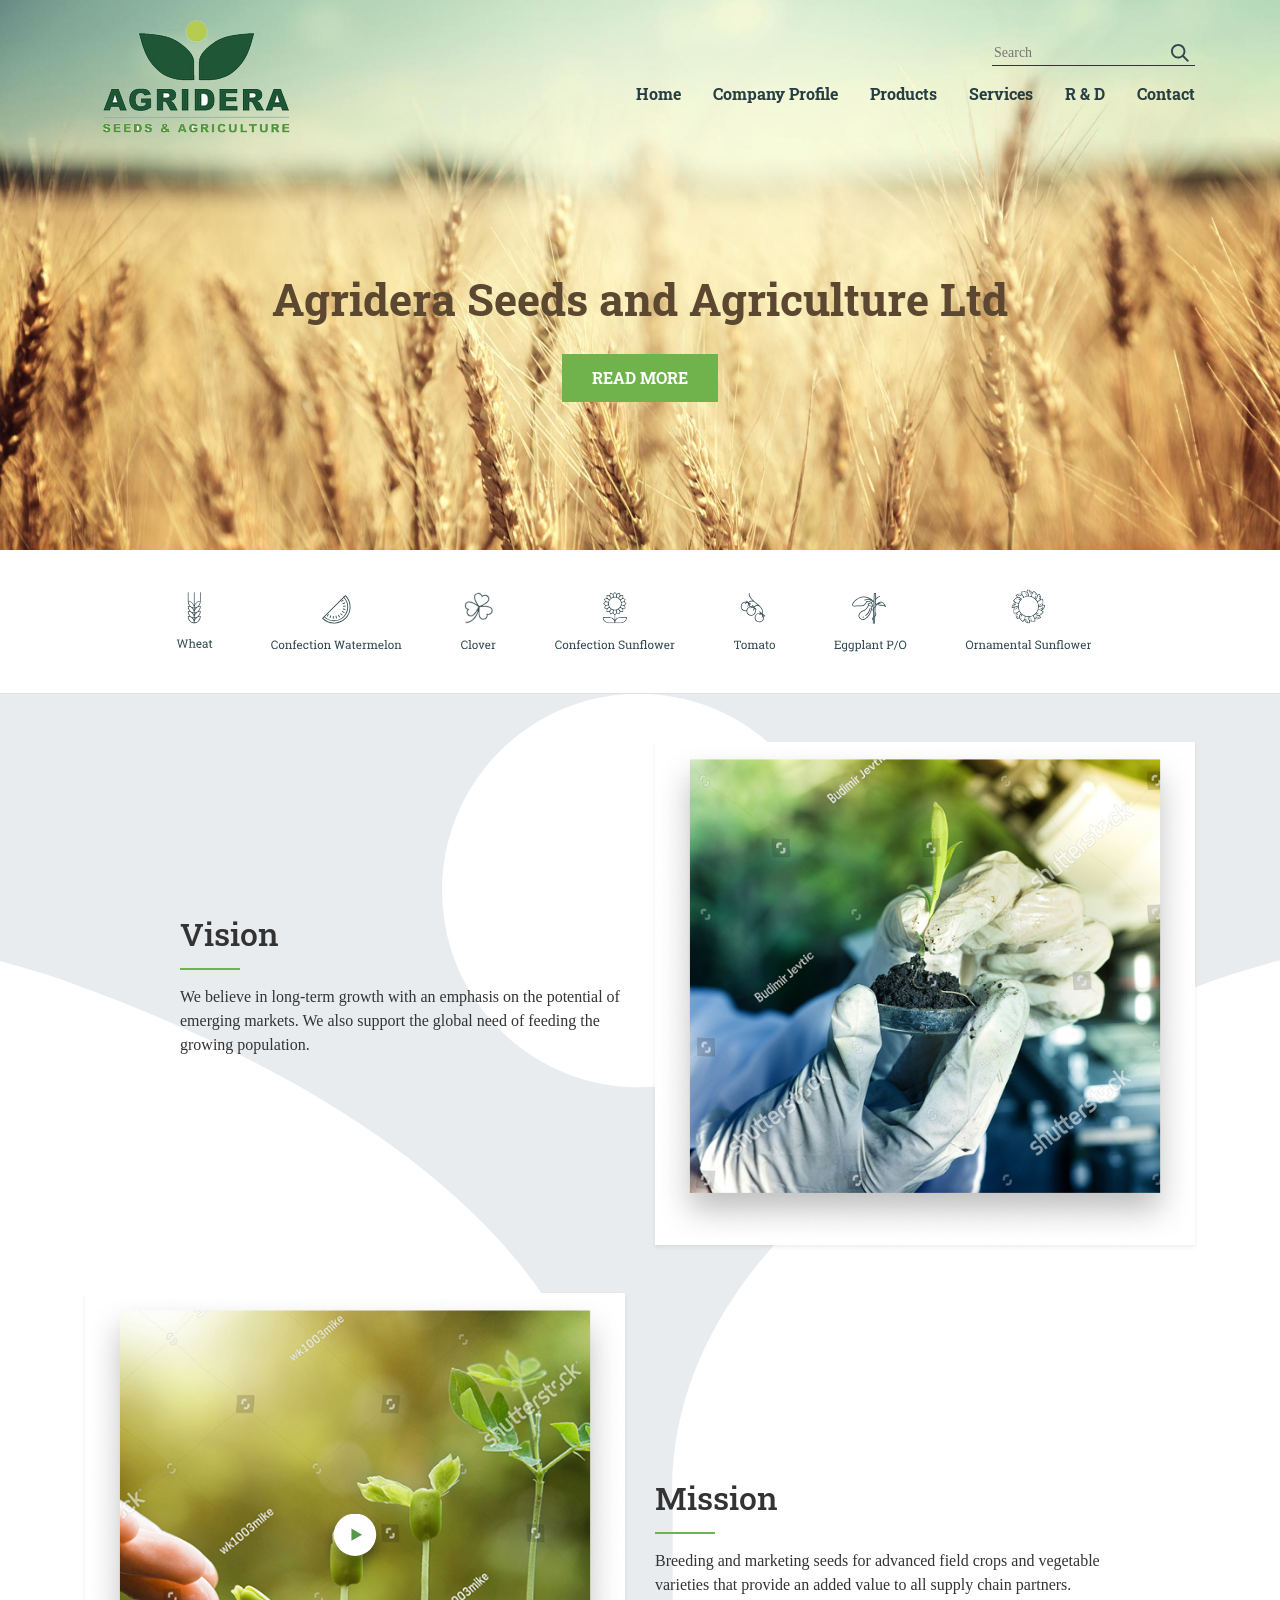
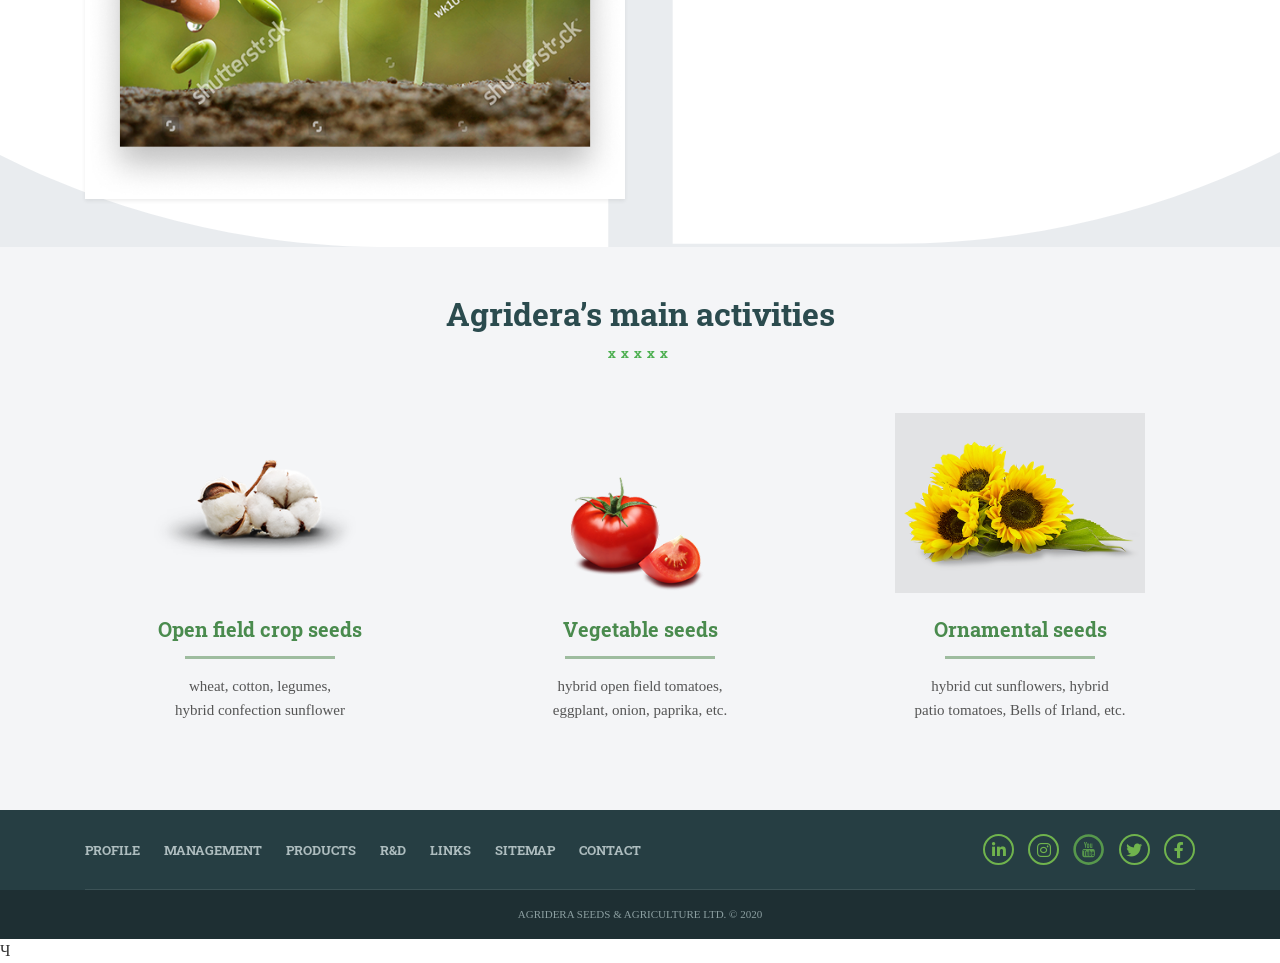
==== index.html @ 9338f5d9 "Add files via upload" ====
<!DOCTYPE html>
<html lang="uk">
<head>
    <meta charset="UTF-8">
    <meta name="viewport" content="width=device-width, initial-scale=1.0">
    <title>Agridera Seeds & Agriculture</title>
    
    <link rel="stylesheet" href="https://cdn.jsdelivr.net/npm/bootstrap@4.6.2/dist/css/bootstrap.min.css">
    <link href="https://fonts.googleapis.com/css2?family=Roboto+Slab:wght@300;400;700&display=swap" rel="stylesheet">
    <link rel="stylesheet" href="https://cdnjs.cloudflare.com/ajax/libs/font-awesome/6.0.0/css/all.min.css">
    
    <link rel="stylesheet" href="css/style.css">
    <link rel="stylesheet" href="css/header.css">
    <link rel="stylesheet" href="css/middle.css">
    <link rel="stylesheet" href="css/footer.css">
</head>
<body>

    <section class="hero-wrapper" style="background-image: url('images/bg.jpg');">
        <header class="site-header">
            <div class="container">
                <div class="row align-items-center">
                    <div class="col-md-3">
                        <img src="images/Logo.svg" alt="Logo" class="main-logo">
                    </div>
                    <div class="col-md-9">
                        <div class="d-flex justify-content-end mb-2">
                            <div class="search-box">
                                <input type="text" placeholder="Search">
                                <button type="submit"><img src="images/ico_search.svg" alt=""></button>
                            </div>
                        </div>
                        <nav class="main-nav">
                            <ul class="nav justify-content-end">
                                <li><a href="#" class="nav-link">Home</a></li>
                                <li><a href="#" class="nav-link">Company Profile</a></li>
                                <li><a href="#" class="nav-link">Products</a></li>
                                <li><a href="#" class="nav-link">Services</a></li>
                                <li><a href="#" class="nav-link">R & D</a></li>
                                <li><a href="#" class="nav-link pr-0">Contact</a></li>
                            </ul>
                        </nav>
                    </div>
                </div>
            </div>
        </header>

        <div class="container text-center hero-content">
            <h1>Agridera Seeds and Agriculture Ltd</h1>
            <a href="#" class="btn-main">READ MORE</a>
        </div>
    </section>

    <main>
        <section class="py-3 border-bottom">
            <div class="container text-center">
                <img src="images/Products.svg" alt="Products" class="img-fluid">
            </div>
        </section>

        <section class="vision-mission-sec">
            <div class="container py-5">
                <div class="row align-items-center mb-5">
                    <div class="col-md-5 offset-md-1">
                        <h2 class="title-underline">Vision</h2>
                        <p>We believe in long-term growth with an emphasis on the potential of emerging markets. We also support the global need of feeding the growing population.</p>
                    </div>
                    <div class="col-md-6 text-center">
                        <img src="images/image 3.jpg" class="img-fluid shadow-sm" alt="Vision">
                    </div>
                </div>
                <div class="row align-items-center">
                    <div class="col-md-6 text-center">
                        <div class="video-box">
                            <img src="images/image 2.jpg" class="img-fluid shadow-sm" alt="Mission">
                            <img src="images/btn_play.svg" class="play-btn" alt="Play">
                        </div>
                    </div>
                    <div class="col-md-5">
                        <h2 class="title-underline">Mission</h2>
                        <p>Breeding and marketing seeds for advanced field crops and vegetable varieties that provide an added value to all supply chain partners.</p>
                    </div>
                </div>
            </div>
        </section>

     <section class="activities-sec py-5">
            <div class="container text-center">
                <h2 class="main-heading">Agridera’s main activities</h2>
                <div class="title-separator text-success mb-5">
                    <span>xxxxx</span>
                </div>

                <div class="row mt-5">
                    <div class="col-md-4 mb-4">
                        <div class="img-container">
                            <img src="images/image 4.png" alt="Open field crop seeds" class="img-fluid activity-img">
                        </div>
                        <h4 class="activity-title mt-4">Open field crop seeds</h4>
                        <hr class="activity-hr">
                        <p class="activity-text">wheat, cotton, legumes,<br>hybrid confection sunflower</p>
                    </div>

                    <div class="col-md-4 mb-4">
                        <div class="img-container">
                            <img src="images/image 5.png" alt="Vegetable seeds" class="img-fluid activity-img">
                        </div>
                        <h4 class="activity-title mt-4">Vegetable seeds</h4>
                        <hr class="activity-hr">
                        <p class="activity-text">hybrid open field tomatoes,<br>eggplant, onion, paprika, etc.</p>
                    </div>

                    <div class="col-md-4 mb-4">
                        <div class="img-container">
                            <img src="images/3 1.png" alt="Ornamental seeds" class="img-fluid activity-img">
                        </div>
                        <h4 class="activity-title mt-4">Ornamental seeds</h4>
                        <hr class="activity-hr">
                        <p class="activity-text">hybrid cut sunflowers, hybrid<br>patio tomatoes, Bells of Irland, etc.</p>
                    </div>
                </div>
            </div>
        </section>
    </main>

    <footer class="site-footer">
        <div class="container">
            <div class="footer-main d-flex justify-content-between align-items-center py-4">
                <nav class="footer-links">
                    <a href="#">PROFILE</a>
                    <a href="#">MANAGEMENT</a>
                    <a href="#">PRODUCTS</a>
                    <a href="#">R&D</a>
                    <a href="#">LINKS</a>
                    <a href="#">SITEMAP</a>
                    <a href="#">CONTACT</a>
                </nav>
                <div class="footer-socials">
                    <a href="#" class="social-item"><i class="fab fa-linkedin-in"></i></a>
                    <a href="#" class="social-item"><i class="fab fa-instagram"></i></a>
                    <a href="#" class="social-item no-border">
    <img src="images/Ico_tube.svg" alt="YouTube" class="custom-social-icon">
</a>
                    <a href="#" class="social-item"><i class="fab fa-twitter"></i></a>
                    <a href="#" class="social-item"><i class="fab fa-facebook-f"></i></a>
                </div>
            </div>
        </div>
        <div class="footer-copyright text-center">
            <p class="m-0 py-3">AGRIDERA SEEDS & AGRICULTURE LTD. © 2020</p>
        </div>
    </footer>

</body>
</html>Ч
---- css/style.css ----
@font-face {
    font-family: 'Roboto Slab';
    src: url('RobotoSlab-SemiBold.woff2') format('woff2'),
        url('RobotoSlab-SemiBold.woff') format('woff');
    font-weight: 600;
    font-style: normal;
    font-display: swap;
}

@font-face {
    font-family: 'Roboto Slab';
    src: url('RobotoSlab-Regular.woff2') format('woff2'),
        url('RobotoSlab-Regular.woff') format('woff');
    font-weight: normal;
    font-style: normal;
    font-display: swap;
}



:root {
    --main-green: #70b34d;
    --dark-teal: #263e43;
    --footer-dark: #1e2f33;
    --text-brown: #5c4731;
    --bg-grey: #e9ecef;
}

body { font-family: 'Roboto Slab', serif; color: #333; }

.title-underline::after {
    content: '';
    display: block;
    width: 60px;
    height: 2px;
    background: var(--main-green);
    margin: 15px 0;
}

.title-underline.mx-auto::after { margin: 15px auto; }

.line-sm { width: 40px; height: 1px; background: #ccc; margin: 10px 0; }
---- css/header.css ----
.site-header { padding: 20px 0; background: transparent; }

.search-box { border-bottom: 1px solid #333; display: flex; }
.search-box input { border: none; background: transparent; outline: none; font-size: 14px; }
.search-box button { border: none; background: transparent; }

.main-nav .nav-link { 
    color: var(--dark-teal); 
    font-weight: 700; 
    transition: 0.3s; 
}
.main-nav .nav-link:hover { color: var(--main-green); }
---- css/middle.css ----
.hero-wrapper { 
    background-size: cover; 
    background-position: center; 
    min-height: 550px; 
    color: var(--text-brown);
}

.hero-content { padding-top: 120px; }
.hero-content h1 { font-size: 44px; font-weight: 700; }

.btn-main { 
    background: var(--main-green); 
    color: white; 
    padding: 12px 30px; 
    font-weight: 700; 
    display: inline-block;
    margin-top: 20px;
}

.vision-mission-sec { 
    background: var(--bg-grey) url('../images/Union.svg') no-repeat center;
    background-size: cover;
}

.video-box { position: relative; cursor: pointer; display: inline-block; }
.play-btn { 
    position: absolute; 
    top: 50%; left: 50%; 
    transform: translate(-50%, -50%); 
    width: 65px; 
    transition: 0.3s cubic-bezier(0.175, 0.885, 0.32, 1.275); 
}

.activities-sec {
    background-color: #f4f5f7; 
}

.main-heading {
    color: #2b4b4e; 
    font-weight: 700;
    font-family: 'Roboto Slab', serif;
}

.title-separator span {
    color: #4caf50;
    letter-spacing: 5px;
    font-weight: bold;
}

.activity-title {
    color: #4a8b4e; 
    font-size: 20px;
    font-weight: 700;
    font-family: 'Roboto Slab', serif;
}


.activity-hr {
    width: 45px;
    border-top: 3px solid #9ebc9f;
    margin: 15px auto;
}


.activity-text {
    color: #555;
    font-size: 15px;
    line-height: 1.6;
}
.activity-hr {
    width: 150px; 
    border-top: 3px solid #9ebc9f; 
    margin: 15px auto;
}

.activity-img {
    height: 180px; 
    object-fit: contain;
}

.title-separator span {
    color: #4caf50;
    letter-spacing: 5px; 
    font-weight: bold;
    font-size: 12px; 
}
img[src="images/3 1.png"] {
    mix-blend-mode: multiply;
}
.video-box:hover .play-btn { transform: translate(-50%, -50%) scale(1.15); }

.act-img { height: 75px; object-fit: contain; }
---- css/footer.css ----
.site-footer { background: var(--dark-teal); color: white; }

.footer-main { border-bottom: 1px solid rgba(255,255,255,0.1); }

.footer-links a { 
    color: #aebdbf; 
    font-size: 13px; 
    font-weight: 700; 
    margin-right: 20px; 
    text-decoration: none;
}
.footer-links a:hover { color: white; }

.social-item { 
    width: 31.2px; 
    height: 31.2px; 
    border: 2px solid var(--main-green); 
    border-radius: 50%; 
    display: inline-flex; 
    align-items: center; 
    justify-content: center; 
    margin-left: 10px; 
    transition: 0.3s;
    color: var(--main-green);
    text-decoration: none !important;
    vertical-align: middle; 
}

.social-item.no-border {
    border: none; 
}

.custom-social-icon {
    width: 32px; 
    height: 32px;
    object-fit: contain; 
    display: block; 
}
.social-item:hover { background: var(--main-green); color: var(--dark-teal); }

.footer-copyright { background: var(--footer-dark); color: #8c9fa1; font-size: 11px; }
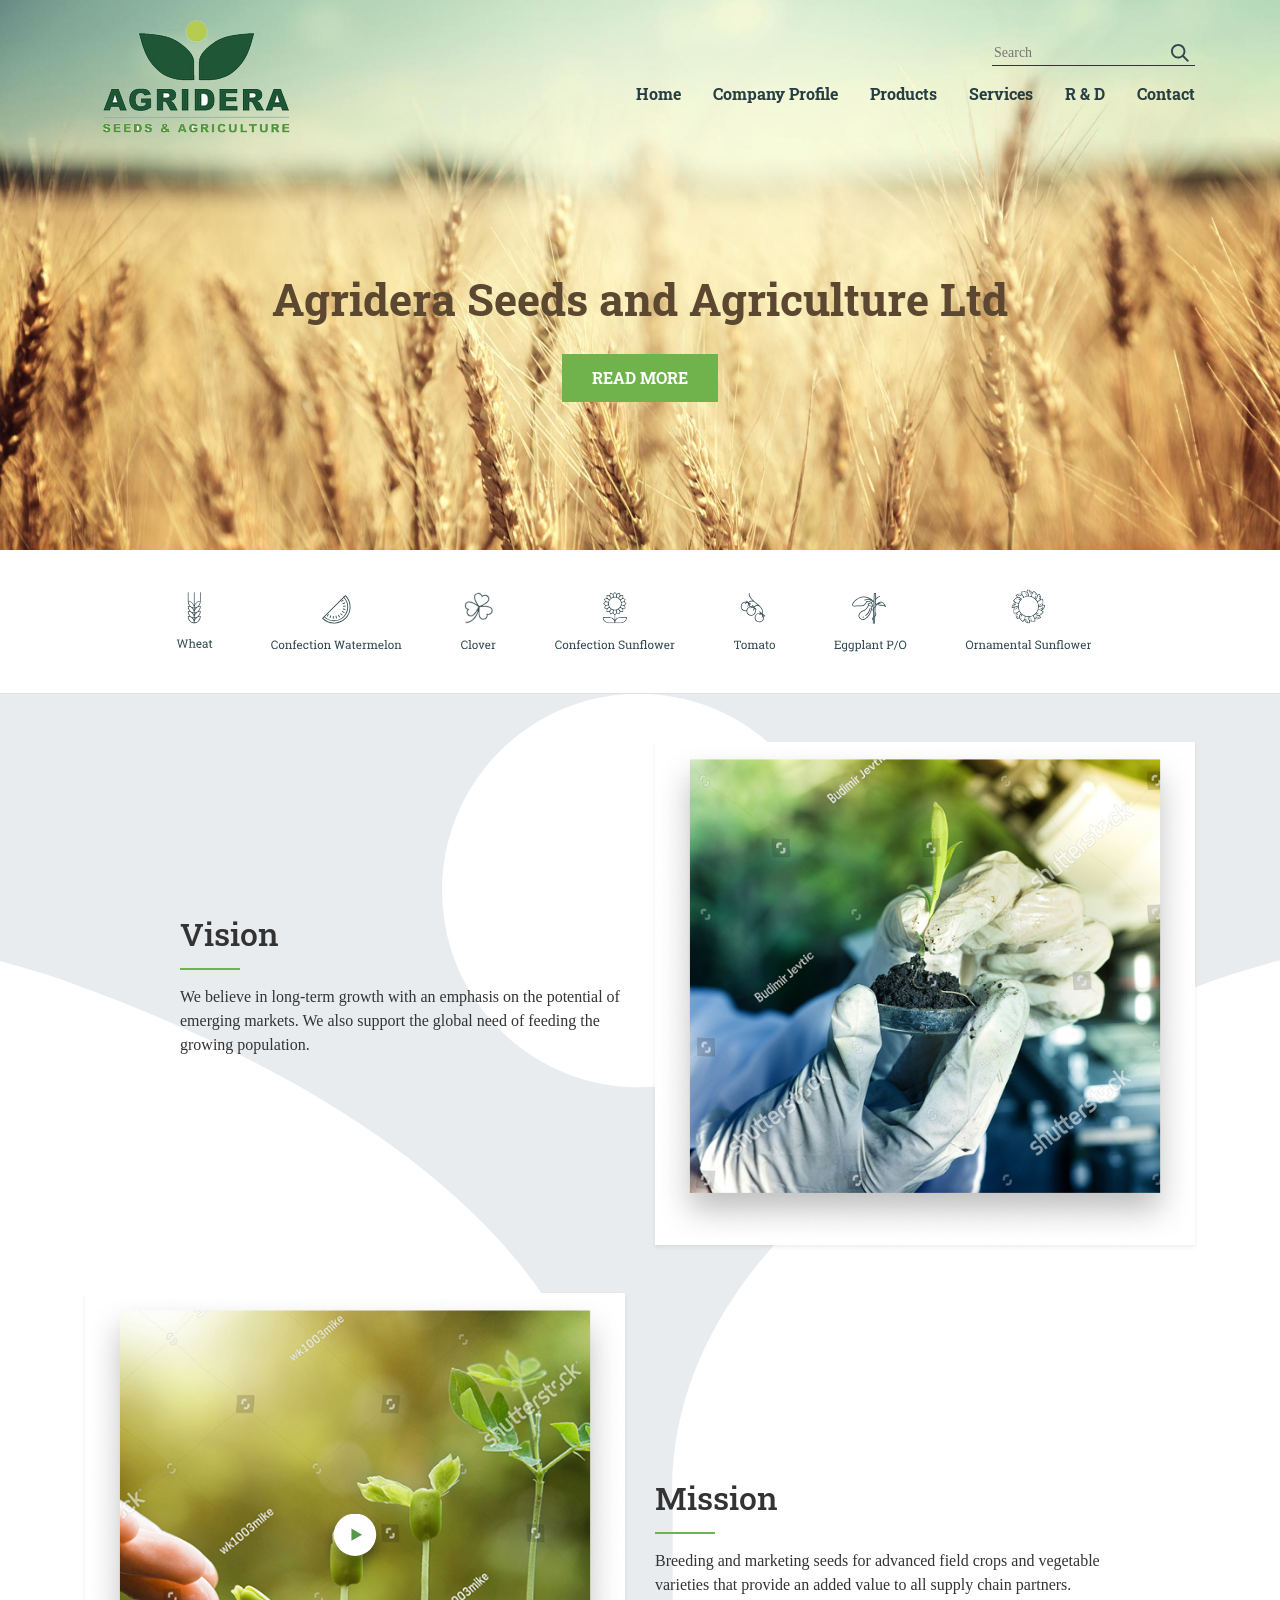
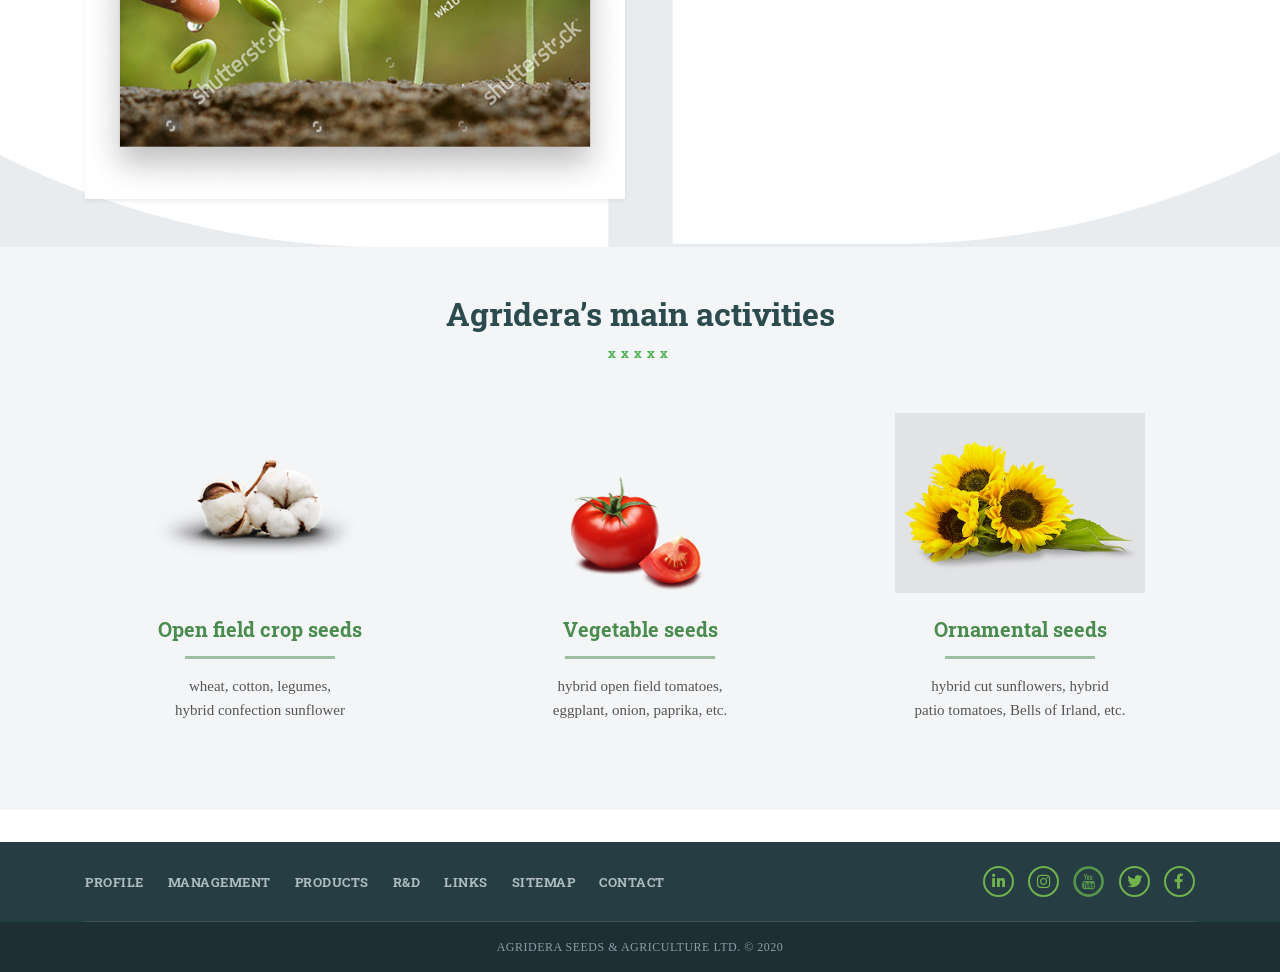
==== commit b6307692: "Add files via upload" ====
--- a/index.html
+++ b/index.html
@@ -34,7 +34,7 @@
                             <ul class="nav justify-content-end">
                                 <li><a href="#" class="nav-link">Home</a></li>
                                 <li><a href="#" class="nav-link">Company Profile</a></li>
-                                <li><a href="#" class="nav-link">Products</a></li>
+                                <a href="tomato.html" class="nav-link">Products</a></li>
                                 <li><a href="#" class="nav-link">Services</a></li>
                                 <li><a href="#" class="nav-link">R & D</a></li>
                                 <li><a href="#" class="nav-link pr-0">Contact</a></li>
@@ -139,8 +139,7 @@
                     <a href="#" class="social-item"><i class="fab fa-linkedin-in"></i></a>
                     <a href="#" class="social-item"><i class="fab fa-instagram"></i></a>
                     <a href="#" class="social-item no-border">
-    <img src="images/Ico_tube.svg" alt="YouTube" class="custom-social-icon">
-</a>
+    <img src="images/Ico_tube.svg" alt="YouTube" class="custom-social-icon"></a>
                     <a href="#" class="social-item"><i class="fab fa-twitter"></i></a>
                     <a href="#" class="social-item"><i class="fab fa-facebook-f"></i></a>
                 </div>
@@ -152,4 +151,4 @@
     </footer>
 
 </body>
-</html>Ч+</html>
--- a/css/style.css
+++ b/css/style.css
@@ -38,6 +38,214 @@
     margin: 15px 0;
 }
 
+body.products-page {
+    background-color: #FCF4F4; 
+    font-family: 'Roboto Slab', serif; 
+}
+
+.page-banner img {
+    display: block;
+}
+/* Стили для страницы продуктов (продолжение) */
+
+.page-title {
+    color: #3B4D5E; /* Темно-синий/серый цвет заголовка */
+    font-weight: 700;
+    font-size: 2.2rem;
+    margin-top: 2rem;
+}
+
+.title-dots span {
+    font-size: 1.5rem;
+    letter-spacing: 2px;
+}
+
+.text-content p {
+    color: #4A4A4A;
+    font-size: 0.95rem;
+    line-height: 1.6;
+    margin-bottom: 1.2rem;
+}
+
+/* Стилизация цитаты с красной линией */
+.highlight-quote {
+    border-left: 4px solid #E57373; /* Мягкий красный/коралловый цвет линии */
+    padding-left: 1.5rem;
+    color: #4A4A4A;
+    font-size: 1rem;
+    line-height: 1.6;
+    margin-left: 0;
+}
+
+/* Стили для белого блока с 3 программами */
+.programs-box {
+    border-radius: 4px;
+}
+
+.program-title {
+    color: #3B4D5E;
+    font-weight: 700;
+    font-size: 1.1rem;
+    line-height: 1.4;
+    min-height: 48px; /* Выравниваем заголовки по высоте */
+}
+
+.program-hr {
+    border-top: 2px solid #3B4D5E; /* Темная полоска под заголовком */
+    width: 100%;
+    margin-top: 0.5rem;
+    margin-bottom: 1rem;
+}
+
+.program-text {
+    color: #4A4A4A;
+    font-size: 0.85rem;
+    line-height: 1.6;
+}
+/* Стили для карточек продуктов */
+.product-card {
+    height: 100%; /* Чтобы карточки в одном ряду были одинаковой высоты */
+    box-shadow: 0 2px 4px rgba(0,0,0,0.05); /* Очень легкая тень, как на макете */
+}
+
+/* Картинки в карточках должны занимать всю ширину и быть одинаковых пропорций */
+.product-card img {
+    object-fit: cover;
+    aspect-ratio: 4/3; /* Задает одинаковые пропорции для всех фото, чтобы сетка не "прыгала" */
+}
+
+.product-title {
+    color: #55A65B; /* Зеленый цвет названия сорта */
+    font-weight: 700;
+    font-size: 1.05rem;
+    margin-bottom: 0.2rem;
+}
+
+.product-desc {
+    color: #6C7A89; /* Сероватый цвет описания */
+    font-size: 0.85rem;
+    margin-bottom: 0;
+}
+/* --- Стили для карточек продуктов с эффектами --- */
+
+/* --- Стили для карточек продуктов с плавным бесконечным покачиванием --- */
+
+/* 1. Базовые стили карточки */
+.product-card {
+    height: 100%;
+    box-shadow: 0 2px 4px rgba(0,0,0,0.05); /* Легкая тень в покое */
+    border-radius: 4px;
+    background-color: #fff;
+    
+    /* Плавность для подъема и изменения тени (0.4 секунды) */
+    transition: translate 0.4s ease-out, box-shadow 0.4s ease-out;
+}
+
+/* Картинки внутри карточек */
+.product-card img {
+    object-fit: cover;
+    aspect-ratio: 4/3;
+    display: block;
+}
+
+/* Стили текста */
+.product-title {
+    color: #55A65B;
+    font-weight: 700;
+    font-size: 1.05rem;
+    margin-bottom: 0.2rem;
+}
+.product-desc {
+    color: #6C7A89;
+    font-size: 0.85rem;
+    margin-bottom: 0;
+}
+
+/* 2. Анимация бесконечного медленного покачивания */
+@keyframes slowRocking {
+    0%   { rotate: 0deg; }       /* Начинаем ровно */
+    25%  { rotate: 1.5deg; }     /* Плавно клонимся вправо (угол небольшой, чтобы было аккуратно) */
+    75%  { rotate: -1.5deg; }    /* Плавно клонимся влево */
+    100% { rotate: 0deg; }       /* Возвращаемся в центр для идеального зацикливания */
+}
+
+/* 3. Состояние при наведении (:hover) */
+.product-card:hover {
+    /* Эффект 1: Панелька плавно поднимается на 10px вверх */
+    translate: 0 -10px; 
+    
+    /* Тень становится более глубокой */
+    box-shadow: 0 15px 30px rgba(0,0,0,0.1); 
+    
+    /* Эффект 2: Запускаем покачивание 
+       3s - длительность одного цикла (очень медленно и плавно)
+       ease-in-out - мягкое ускорение и замедление
+       infinite - повторять бесконечно, пока мышь наведена
+    */
+    animation: slowRocking 3s ease-in-out infinite;
+}
+/* --- Стили для Подвала (Footer) --- */
+
+/* Основной темный фон */
+.site-footer {
+    background-color: #2C3E4A; /* Глубокий сине-серый цвет */
+    margin-top: 2rem;
+}
+
+/* Ссылки в навигации футера */
+.footer-links {
+    gap: 20px; /* Расстояние между ссылками */
+}
+
+.footer-links a {
+    color: #F8F9FA; /* Почти белый текст */
+    text-decoration: none;
+    font-size: 0.8rem;
+    font-weight: 600;
+    letter-spacing: 0.5px;
+    transition: color 0.3s ease;
+}
+
+.footer-links a:hover {
+    color: #55A65B; /* При наведении текст становится фирменным зеленым */
+}
+
+/* Социальные иконки в кружочках */
+.footer-socials {
+    gap: 12px; /* Расстояние между иконками */
+}
+
+.social-item {
+    display: flex;
+    align-items: center;
+    justify-content: center;
+    width: 34px;
+    height: 34px;
+    border: 1px solid #55A65B; /* Зеленая обводка */
+    border-radius: 50%; /* Делаем идеальный круг */
+    color: #55A65B; /* Зеленая иконка внутри */
+    text-decoration: none;
+    font-size: 0.95rem;
+    transition: all 0.3s ease;
+}
+
+/* Эффект при наведении на соцсети */
+.social-item:hover {
+    background-color: #55A65B; /* Кружок заливается зеленым */
+    color: #FFFFFF; /* Иконка становится белой */
+    text-decoration: none;
+}
+
+/* Полоса с копирайтом */
+.footer-copyright {
+    background-color: #23333D; /* Фон чуть темнее, чем у верхней части */
+}
+
+.footer-copyright p {
+    color: #8C9CA8; /* Приглушенный серый цвет для копирайта */
+    font-size: 0.75rem;
+    letter-spacing: 0.5px;
+}
 .title-underline.mx-auto::after { margin: 15px auto; }
 
 .line-sm { width: 40px; height: 1px; background: #ccc; margin: 10px 0; }
--- a/css/footer.css
+++ b/css/footer.css
@@ -36,6 +36,7 @@
     object-fit: contain; 
     display: block; 
 }
+
 .social-item:hover { background: var(--main-green); color: var(--dark-teal); }
 
 .footer-copyright { background: var(--footer-dark); color: #8c9fa1; font-size: 11px; }
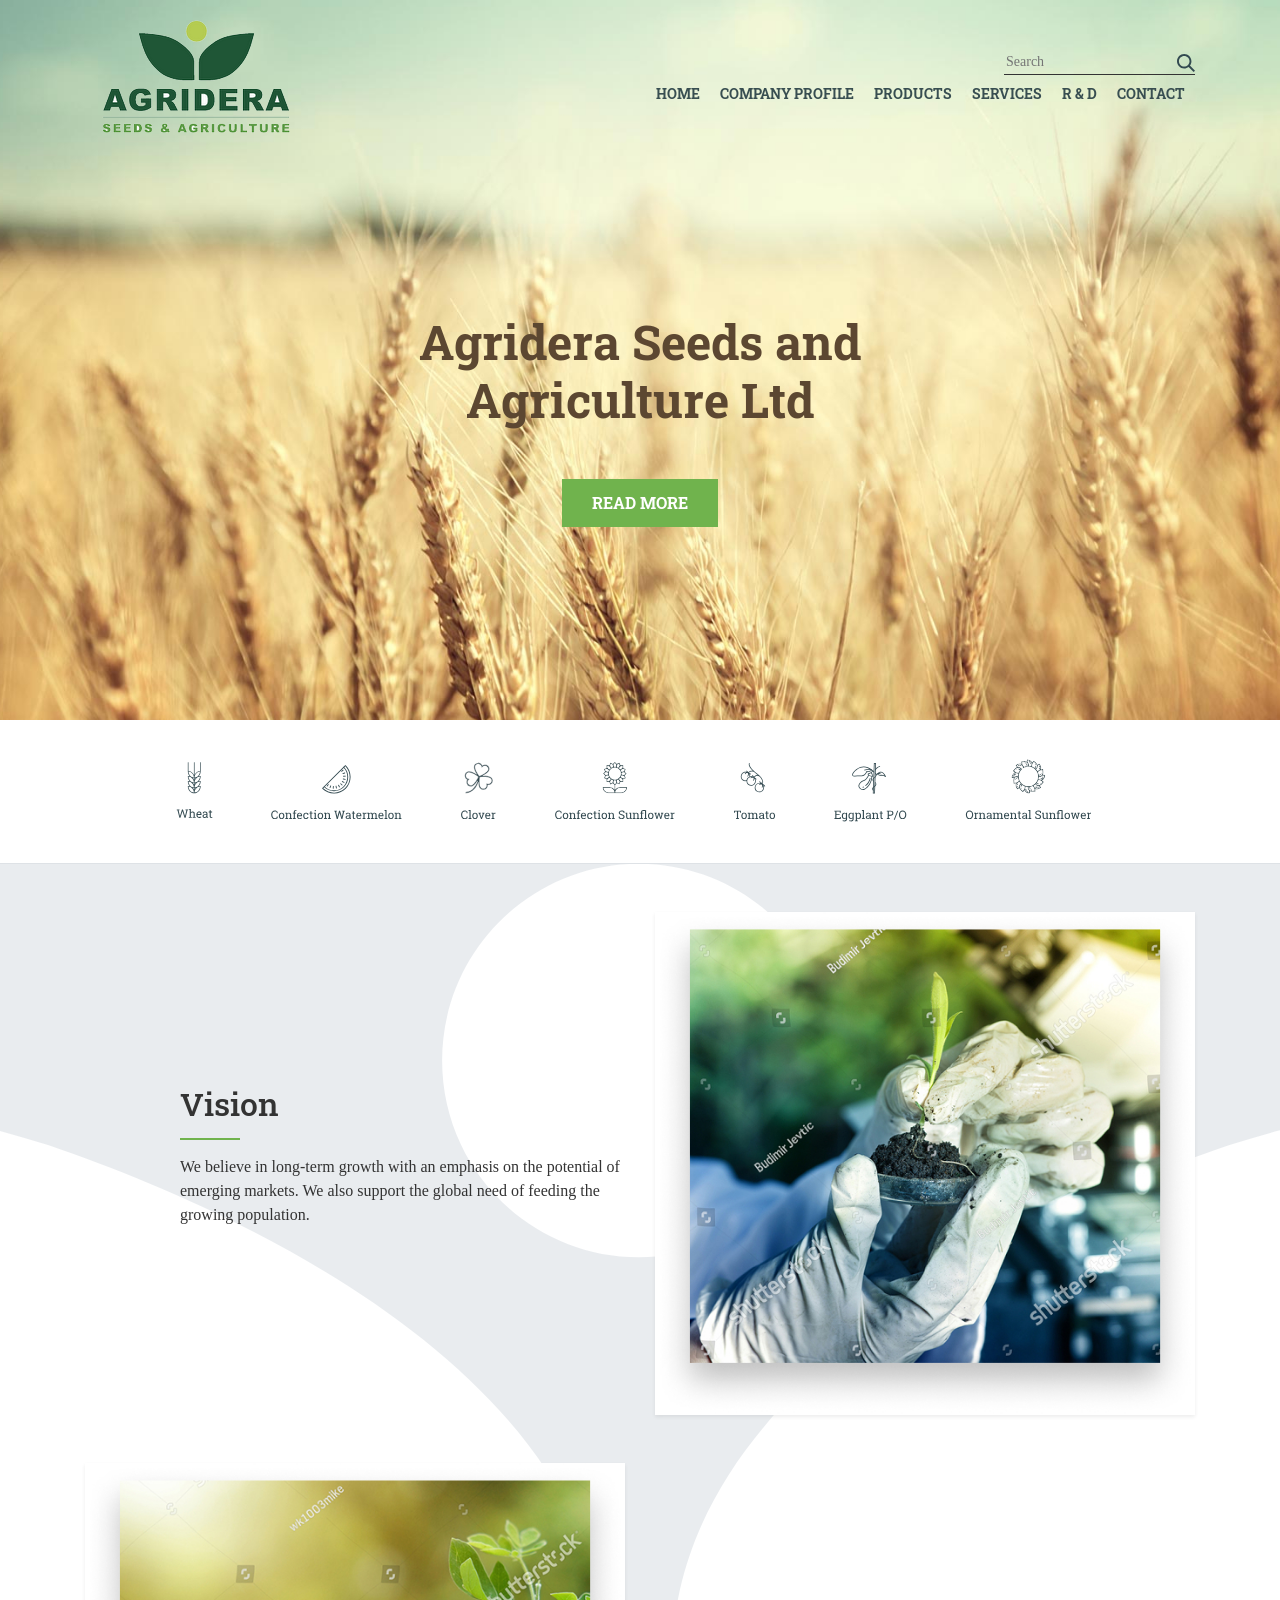
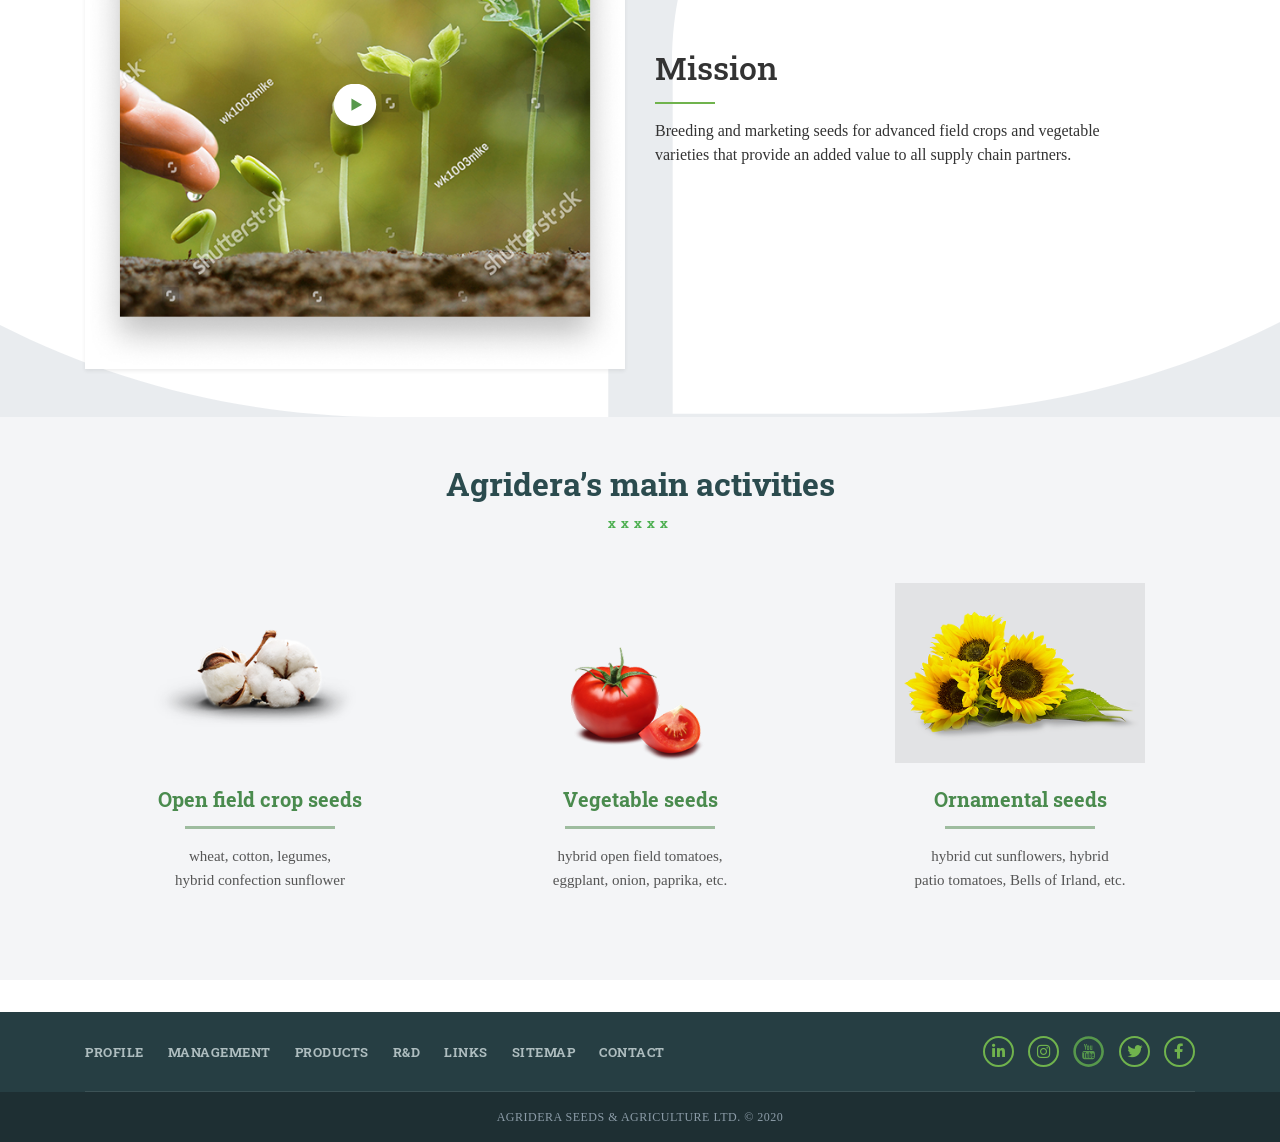
==== commit ccd6f0e5: "Add files via upload" ====
--- a/index.html
+++ b/index.html
@@ -13,6 +13,7 @@
     <link rel="stylesheet" href="css/header.css">
     <link rel="stylesheet" href="css/middle.css">
     <link rel="stylesheet" href="css/footer.css">
+    <link rel="stylesheet" href="css/responsive.css">
 </head>
 <body>
 
@@ -37,7 +38,7 @@
                                 <a href="tomato.html" class="nav-link">Products</a></li>
                                 <li><a href="#" class="nav-link">Services</a></li>
                                 <li><a href="#" class="nav-link">R & D</a></li>
-                                <li><a href="#" class="nav-link pr-0">Contact</a></li>
+                                <a href="connect.html" class="nav-link pr-0">Contact</a></li>
                             </ul>
                         </nav>
                     </div>
--- a/css/style.css
+++ b/css/style.css
@@ -46,10 +46,10 @@
 .page-banner img {
     display: block;
 }
-/* Стили для страницы продуктов (продолжение) */
+
 
 .page-title {
-    color: #3B4D5E; /* Темно-синий/серый цвет заголовка */
+    color: #3B4D5E; 
     font-weight: 700;
     font-size: 2.2rem;
     margin-top: 2rem;
@@ -67,9 +67,9 @@
     margin-bottom: 1.2rem;
 }
 
-/* Стилизация цитаты с красной линией */
+
 .highlight-quote {
-    border-left: 4px solid #E57373; /* Мягкий красный/коралловый цвет линии */
+    border-left: 4px solid #E57373; 
     padding-left: 1.5rem;
     color: #4A4A4A;
     font-size: 1rem;
@@ -77,7 +77,7 @@
     margin-left: 0;
 }
 
-/* Стили для белого блока с 3 программами */
+
 .programs-box {
     border-radius: 4px;
 }
@@ -87,11 +87,11 @@
     font-weight: 700;
     font-size: 1.1rem;
     line-height: 1.4;
-    min-height: 48px; /* Выравниваем заголовки по высоте */
+    min-height: 48px; 
 }
 
 .program-hr {
-    border-top: 2px solid #3B4D5E; /* Темная полоска под заголовком */
+    border-top: 2px solid #3B4D5E; 
     width: 100%;
     margin-top: 0.5rem;
     margin-bottom: 1rem;
@@ -102,53 +102,52 @@
     font-size: 0.85rem;
     line-height: 1.6;
 }
-/* Стили для карточек продуктов */
+
 .product-card {
-    height: 100%; /* Чтобы карточки в одном ряду были одинаковой высоты */
-    box-shadow: 0 2px 4px rgba(0,0,0,0.05); /* Очень легкая тень, как на макете */
-}
-
-/* Картинки в карточках должны занимать всю ширину и быть одинаковых пропорций */
+    height: 100%; 
+    box-shadow: 0 2px 4px rgba(0,0,0,0.05); 
+}
+
+
 .product-card img {
     object-fit: cover;
-    aspect-ratio: 4/3; /* Задает одинаковые пропорции для всех фото, чтобы сетка не "прыгала" */
+    aspect-ratio: 4/3; 
 }
 
 .product-title {
-    color: #55A65B; /* Зеленый цвет названия сорта */
+    color: #55A65B; 
     font-weight: 700;
     font-size: 1.05rem;
     margin-bottom: 0.2rem;
 }
 
 .product-desc {
-    color: #6C7A89; /* Сероватый цвет описания */
+    color: #6C7A89; 
     font-size: 0.85rem;
     margin-bottom: 0;
 }
-/* --- Стили для карточек продуктов с эффектами --- */
-
-/* --- Стили для карточек продуктов с плавным бесконечным покачиванием --- */
-
-/* 1. Базовые стили карточки */
+
+
+
+
+
 .product-card {
     height: 100%;
-    box-shadow: 0 2px 4px rgba(0,0,0,0.05); /* Легкая тень в покое */
+    box-shadow: 0 2px 4px rgba(0,0,0,0.05);
     border-radius: 4px;
     background-color: #fff;
     
-    /* Плавность для подъема и изменения тени (0.4 секунды) */
+
     transition: translate 0.4s ease-out, box-shadow 0.4s ease-out;
 }
 
-/* Картинки внутри карточек */
 .product-card img {
     object-fit: cover;
     aspect-ratio: 4/3;
     display: block;
 }
 
-/* Стили текста */
+
 .product-title {
     color: #55A65B;
     font-weight: 700;
@@ -161,44 +160,36 @@
     margin-bottom: 0;
 }
 
-/* 2. Анимация бесконечного медленного покачивания */
 @keyframes slowRocking {
-    0%   { rotate: 0deg; }       /* Начинаем ровно */
-    25%  { rotate: 1.5deg; }     /* Плавно клонимся вправо (угол небольшой, чтобы было аккуратно) */
-    75%  { rotate: -1.5deg; }    /* Плавно клонимся влево */
-    100% { rotate: 0deg; }       /* Возвращаемся в центр для идеального зацикливания */
-}
-
-/* 3. Состояние при наведении (:hover) */
+    0%   { rotate: 0deg; }       
+    25%  { rotate: 1.5deg; }     
+    75%  { rotate: -1.5deg; }    
+    100% { rotate: 0deg; }       
+}
+
+
 .product-card:hover {
-    /* Эффект 1: Панелька плавно поднимается на 10px вверх */
+
     translate: 0 -10px; 
-    
-    /* Тень становится более глубокой */
+
     box-shadow: 0 15px 30px rgba(0,0,0,0.1); 
     
-    /* Эффект 2: Запускаем покачивание 
-       3s - длительность одного цикла (очень медленно и плавно)
-       ease-in-out - мягкое ускорение и замедление
-       infinite - повторять бесконечно, пока мышь наведена
-    */
+
     animation: slowRocking 3s ease-in-out infinite;
 }
-/* --- Стили для Подвала (Footer) --- */
-
-/* Основной темный фон */
+
 .site-footer {
-    background-color: #2C3E4A; /* Глубокий сине-серый цвет */
+    background-color: #2C3E4A; 
     margin-top: 2rem;
 }
 
-/* Ссылки в навигации футера */
+
 .footer-links {
-    gap: 20px; /* Расстояние между ссылками */
+    gap: 20px; 
 }
 
 .footer-links a {
-    color: #F8F9FA; /* Почти белый текст */
+    color: #F8F9FA; 
     text-decoration: none;
     font-size: 0.8rem;
     font-weight: 600;
@@ -207,12 +198,12 @@
 }
 
 .footer-links a:hover {
-    color: #55A65B; /* При наведении текст становится фирменным зеленым */
-}
-
-/* Социальные иконки в кружочках */
+    color: #55A65B; 
+}
+
+
 .footer-socials {
-    gap: 12px; /* Расстояние между иконками */
+    gap: 12px; 
 }
 
 .social-item {
@@ -221,31 +212,264 @@
     justify-content: center;
     width: 34px;
     height: 34px;
-    border: 1px solid #55A65B; /* Зеленая обводка */
-    border-radius: 50%; /* Делаем идеальный круг */
-    color: #55A65B; /* Зеленая иконка внутри */
+    border: 1px solid #55A65B; 
+    border-radius: 50%; 
+    color: #55A65B; 
     text-decoration: none;
     font-size: 0.95rem;
     transition: all 0.3s ease;
 }
 
-/* Эффект при наведении на соцсети */
+
 .social-item:hover {
-    background-color: #55A65B; /* Кружок заливается зеленым */
-    color: #FFFFFF; /* Иконка становится белой */
-    text-decoration: none;
-}
-
-/* Полоса с копирайтом */
+    background-color: #55A65B; 
+    text-decoration: none;
+}
+
+
 .footer-copyright {
-    background-color: #23333D; /* Фон чуть темнее, чем у верхней части */
+    background-color: #23333D; 
 }
 
 .footer-copyright p {
-    color: #8C9CA8; /* Приглушенный серый цвет для копирайта */
+    color: #8C9CA8; 
     font-size: 0.75rem;
     letter-spacing: 0.5px;
 }
+
+
+.detail-page {
+    background-color: #FBFBFA; 
+}
+
+
+.back-link {
+    color: #55A65B;
+    font-size: 0.9rem;
+    text-decoration: none;
+    transition: opacity 0.3s;
+}
+
+.back-link:hover {
+    color: #55A65B;
+    opacity: 0.8;
+    text-decoration: none;
+}
+
+.back-link i {
+    margin-right: 8px;
+}
+
+/* Главные заголовки */
+.detail-title {
+    color: #344D5E;
+    font-size: 2.5rem;
+    font-weight: 700;
+    margin-bottom: 0.5rem;
+}
+
+.detail-subtitle {
+    color: #55A65B;
+    font-size: 2.2rem;
+    font-weight: 700;
+    line-height: 1.2;
+    margin-bottom: 1rem;
+}
+
+
+.yield-text {
+    color: #D32F2F; 
+    font-weight: 700;
+    font-size: 1.2rem;
+    line-height: 1.3;
+}
+
+
+.yield-icon-circle {
+    width: 30px; 
+    height: 30px; 
+    background-color: #D32F2F;
+    border-radius: 50%;
+    display: flex;
+    align-items: center;
+    justify-content: center;
+    flex-shrink: 0; 
+}
+
+
+.yield-icon-circle img {
+    width: 770px !important;
+}
+
+.btn-pdf {
+    display: inline-block;
+    border: 1px solid #55A65B;
+    border-radius: 20px; 
+    padding: 8px 20px;
+    color: #55A65B;
+    font-weight: 600;
+    font-size: 0.9rem;
+    text-decoration: none;
+    transition: all 0.3s ease;
+    background-color: #fff;
+}
+
+.btn-pdf:hover {
+    background-color: #55A65B;
+    color: #fff;
+    text-decoration: none;
+}
+
+.section-heading {
+    color: #55A65B;
+    font-size: 1.15rem;
+    font-weight: 700;
+    margin-bottom: 0;
+    padding-bottom: 8px;
+    border-bottom: 1px solid #A5C9A7; 
+    display: inline-block;
+    min-width: 180px;
+}
+
+
+.resistance-block p {
+    color: #344D5E;
+    font-size: 0.95rem;
+}
+
+
+.text-dark-grey {
+    color: #344D5E;
+    font-size: 0.95rem;
+}
+
+
+.custom-list {
+    list-style: none; 
+    padding-left: 0;
+}
+
+.custom-list li {
+    position: relative;
+    padding-left: 18px; 
+    margin-bottom: 10px;
+    color: #344D5E;
+    font-size: 0.95rem;
+}
+
+
+.custom-list li::before {
+    content: "";
+    position: absolute;
+    left: 0;
+    top: 8px; 
+    width: 6px;
+    height: 6px;
+    background-color: #55A65B;
+    border-radius: 50%; 
+}
+.btn-pdf:hover i {
+    color: #fff !important; 
+}
+.contact-form label {
+    color: #4A5568; 
+    font-size: 0.9rem;
+    font-weight: 400;
+    margin-bottom: 5px;
+    font-family: 'Roboto Slab', serif; 
+}
+
+.custom-input {
+    border: 1px solid #E2E8F0; 
+    border-radius: 8px; 
+    padding: 10px 15px;
+    background-color: #FFFFFF;
+    color: #344D5E;
+    box-shadow: none; 
+    transition: border-color 0.3s ease;
+    height: auto; 
+}
+
+.custom-input:focus {
+    border-color: #55A65B;
+    outline: 0;
+    box-shadow: 0 0 0 0.1rem rgba(85, 166, 91, 0.25); 
+}
+
+.form-group {
+    margin-bottom: 1.25rem;
+}
+
+textarea.custom-input {
+    resize: none; 
+}
+
+.submit-btn {
+    background-color: #55A65B;
+    border-color: #55A65B;
+    border-radius: 20px; 
+    color: #fff;
+    padding: 8px 25px;
+    font-size: 0.95rem;
+    font-weight: 600;
+    transition: all 0.3s ease;
+}
+
+.submit-btn:hover {
+    background-color: #438748;
+    border-color: #438748;
+    color: #fff;
+}
+/* --- Чистый CSS для страницы Contact (connect.html) --- */
+
+.contact-form label {
+    color: #4A5568;
+    font-size: 0.9rem;
+    font-weight: 400;
+    margin-bottom: 5px;
+    font-family: 'Roboto Slab', serif;
+}
+
+.custom-input {
+    border: 1px solid #E2E8F0;
+    border-radius: 8px;
+    padding: 10px 15px;
+    background-color: #FFFFFF;
+    color: #344D5E;
+    box-shadow: none;
+    transition: border-color 0.3s ease;
+}
+
+.custom-input:focus {
+    border-color: #55A65B;
+    outline: 0;
+    box-shadow: 0 0 0 0.1rem rgba(85, 166, 91, 0.25);
+}
+
+.form-group {
+    margin-bottom: 1.25rem;
+}
+
+textarea.custom-input {
+    resize: none; 
+}
+
+.submit-btn {
+    background-color: #55A65B;
+    border-color: #55A65B;
+    border-radius: 20px;
+    color: #fff;
+    padding: 8px 25px;
+    font-size: 0.95rem;
+    font-weight: 600;
+    transition: all 0.3s ease;
+}
+
+.submit-btn:hover {
+    background-color: #438748;
+    border-color: #438748;
+    color: #fff;
+}
 .title-underline.mx-auto::after { margin: 15px auto; }
 
 .line-sm { width: 40px; height: 1px; background: #ccc; margin: 10px 0; }
--- a/css/footer.css
+++ b/css/footer.css
@@ -37,6 +37,13 @@
     display: block; 
 }
 
+.detail-bg {
+  
+    background-image: url('../images/watermark.svg'); 
+    background-repeat: no-repeat; 
+    background-position: center center; 
+    background-size: 80%; 
+}
 .social-item:hover { background: var(--main-green); color: var(--dark-teal); }
 
 .footer-copyright { background: var(--footer-dark); color: #8c9fa1; font-size: 11px; }
--- a/css/responsive.css
+++ b/css/responsive.css
@@ -0,0 +1,153 @@
+/* =======================================================
+   RESPONSIVE.CSS (Один блок навігації)
+======================================================= */
+
+/* --- ЗАГАЛЬНІ ВИПРАВЛЕННЯ --- */
+.navbar-collapse {
+    flex-basis: auto;
+    flex-grow: 0;
+}
+
+.main-nav .nav-link {
+    font-weight: 700;
+    font-size: 14px;
+    color: #384e51 !important;
+    padding: 0 10px !important;
+    text-transform: uppercase;
+}
+
+/* --- ВЕЛИКІ ЕКРАНИ (1024px - 1280px) --- */
+@media (max-width: 1280px) {
+    .hero-content h1 { font-size: 38px; }
+}
+@media (max-width: 1024px) {
+    .hero-content h1 { font-size: 34px; }
+}
+
+/* --- ПК СТИЛІ (від 992px) --- */
+@media (min-width: 992px) {
+    .hero-wrapper {
+        display: flex;
+        flex-direction: column;
+        min-height: 80vh; 
+    }
+    .site-header {
+        position: absolute;
+        top: 0; left: 0; width: 100%;
+        z-index: 1000;
+        padding-top: 20px;
+    }
+    .hero-content {
+        flex-grow: 1;
+        display: flex; flex-direction: column;
+        justify-content: center; align-items: center; text-align: center;
+        margin-top: 0 !important;
+    }
+    .hero-content h1 {
+        font-size: 48px; max-width: 700px; margin-bottom: 30px;
+    }
+    .navbar-nav {
+        flex-direction: row !important;
+        flex-wrap: nowrap; 
+    }
+    .nav-link-custom {
+        white-space: nowrap;
+        padding-left: 10px !important;
+        padding-right: 10px !important;
+        font-size: 18px !important;
+    }
+    /* Пошук на ПК */
+    .header-search {
+        display: flex;
+        align-items: center;
+        border-bottom: 1px solid #4a5a64;
+        width: 250px; 
+        justify-content: space-between;
+    }
+    .header-search input {
+        border: none;
+        outline: none;
+        width: 100%;
+    }
+    .search-box button { background: none; border: none; padding: 0; }
+}
+
+/* --- ПЛАНШЕТИ ТА МОБІЛКИ (до 991px) --- */
+@media (max-width: 991px) {
+    .hero-wrapper { padding-top: 20px; }
+    
+    .navbar {
+        display: flex; justify-content: center; 
+    }
+    .navbar-brand { margin: 0 auto !important; }
+    
+    .navbar-toggler {
+        position: absolute; right: 0; top: 5px; 
+        z-index: 1002;
+    }
+    
+    /* Випадаюче меню */
+    .navbar-collapse {
+        position: absolute; top: 100%; left: 0; width: 100%;
+        background: #fff; z-index: 1001;
+        padding: 15px 0;
+        box-shadow: 0 5px 10px rgba(0,0,0,0.1);
+        align-items: center !important; 
+    }
+    
+    .search-box {
+        display: flex; justify-content: center;
+        border: 1px solid #ccc;
+        border-radius: 5px;
+        padding: 5px 10px;
+        max-width: 250px; margin: 0 auto 15px auto;
+    }
+    .search-box input { border: none; outline: none; }
+    .search-box button img { filter: invert(100%); } 
+}
+
+/* --- МОБІЛЬНІ ТЕЛЕФОНИ (до 767px) --- */
+@media (max-width: 767px) {
+    .hero-wrapper {
+        min-height: 80vh !important;
+        display: flex !important; flex-direction: column !important;
+        justify-content: flex-start !important; align-items: center !important;
+    }
+    .hero-content {
+        margin-top: 20px !important; display: flex; flex-direction: column;
+        align-items: center; text-align: center;
+    }
+    .hero-content h1 {
+        font-size: 26px !important; color: #384e51 !important;
+        font-weight: 700 !important; line-height: 1.2 !important;
+        margin-bottom: 25px !important; max-width: 280px; 
+    }
+    .btn-main {
+        background-color: #70b34d !important; color: #fff !important;
+        padding: 12px 35px !important; font-size: 14px !important;
+        font-weight: bold; border-radius: 0 !important; display: inline-block;
+    }
+    
+    /* Секції та Футер для мобайл */
+    .vision-mission-sec h2 { font-size: 24px; text-align: center; }
+    .title-underline::after { left: 50%; transform: translateX(-50%); }
+    .vision-mission-sec p { text-align: center; }
+    
+    .activities-main-title { font-size: 22px; }
+    .bg-white .col-md-4 { margin-bottom: 40px; }
+    
+    .footer-main { flex-direction: column; text-align: center; }
+    .footer-links { flex-wrap: wrap; justify-content: center; gap: 10px; margin-bottom: 20px; }
+    .footer-socials { justify-content: center; width: 100%; }
+}
+
+/* --- МАЛІ ЕКРАНИ (480px та нижче) --- */
+@media (max-width: 480px) {
+    .hero-content h1 { font-size: 24px !important; }
+    .act-title { font-size: 18px; }
+    .footer-links a { font-size: 11px; padding: 0 5px; }
+}
+
+@media (max-width: 320px) {
+    .hero-content h1 { font-size: 20px !important; }
+}
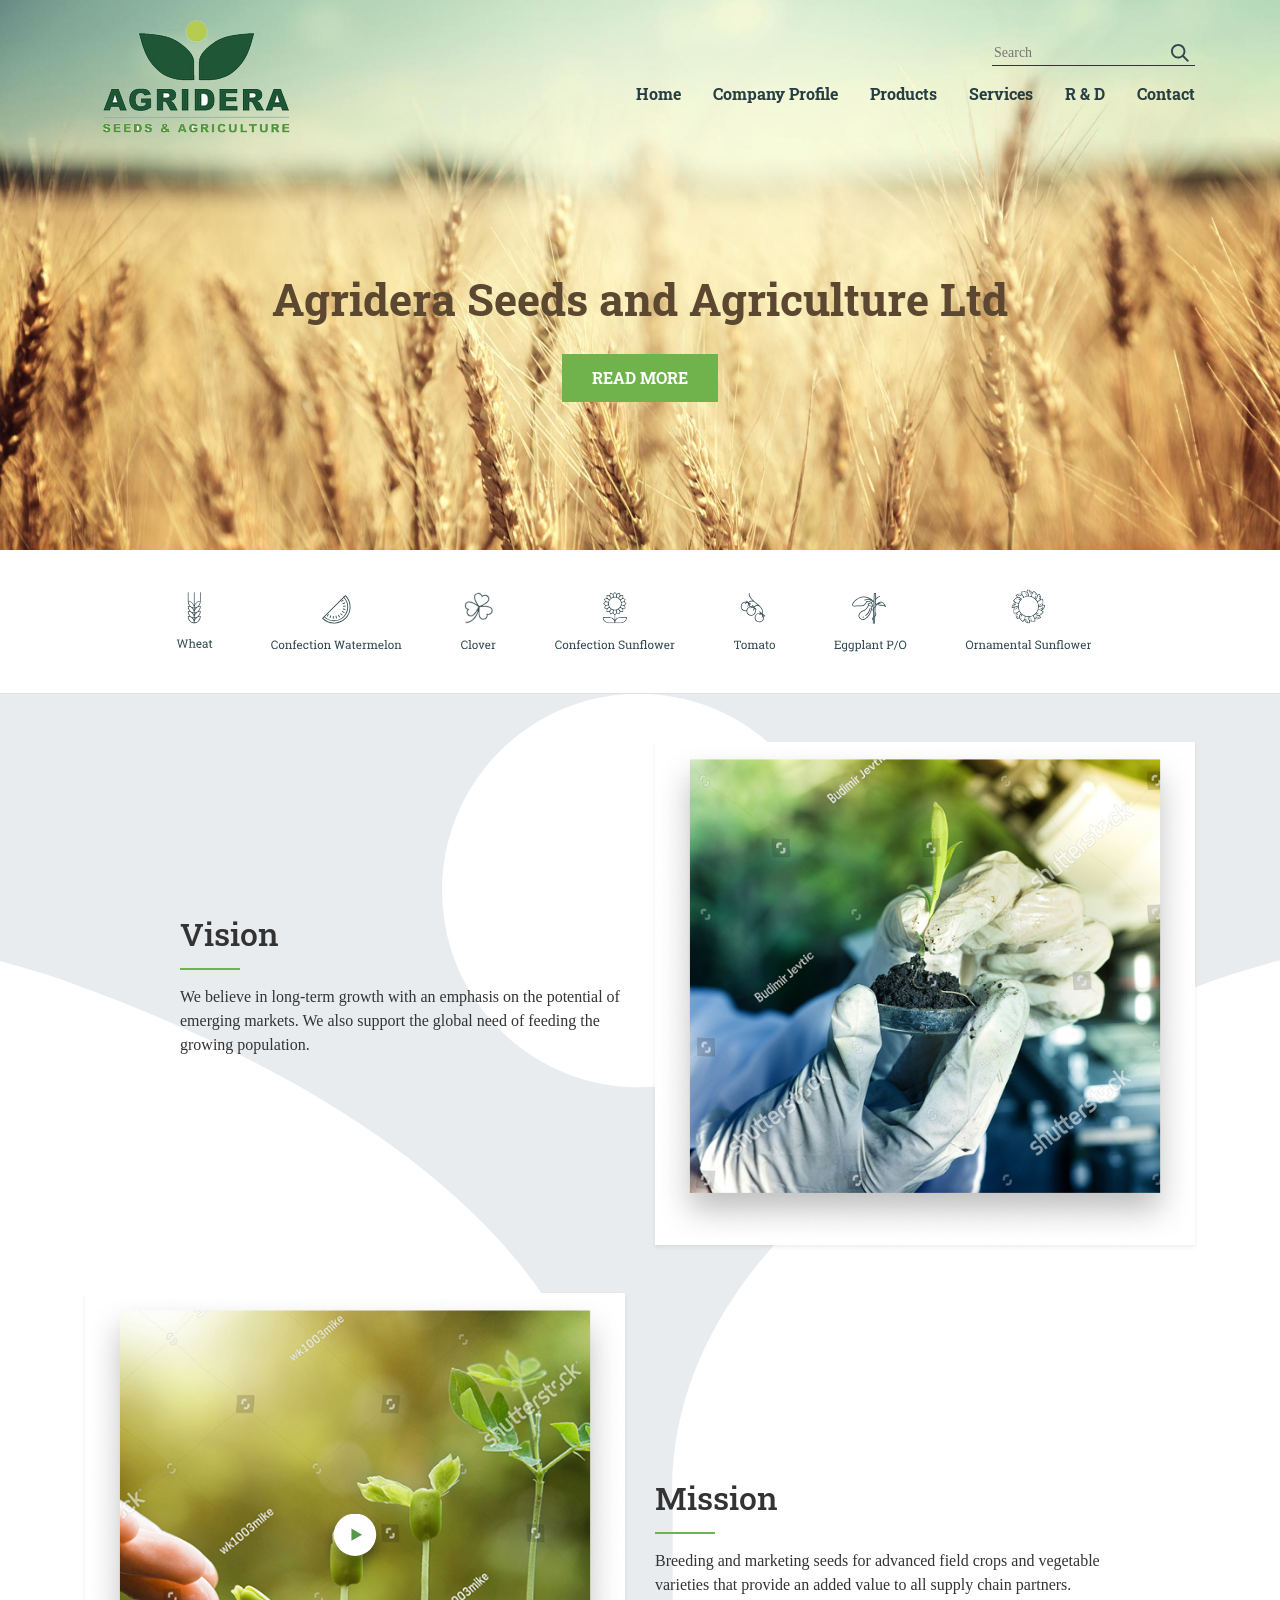
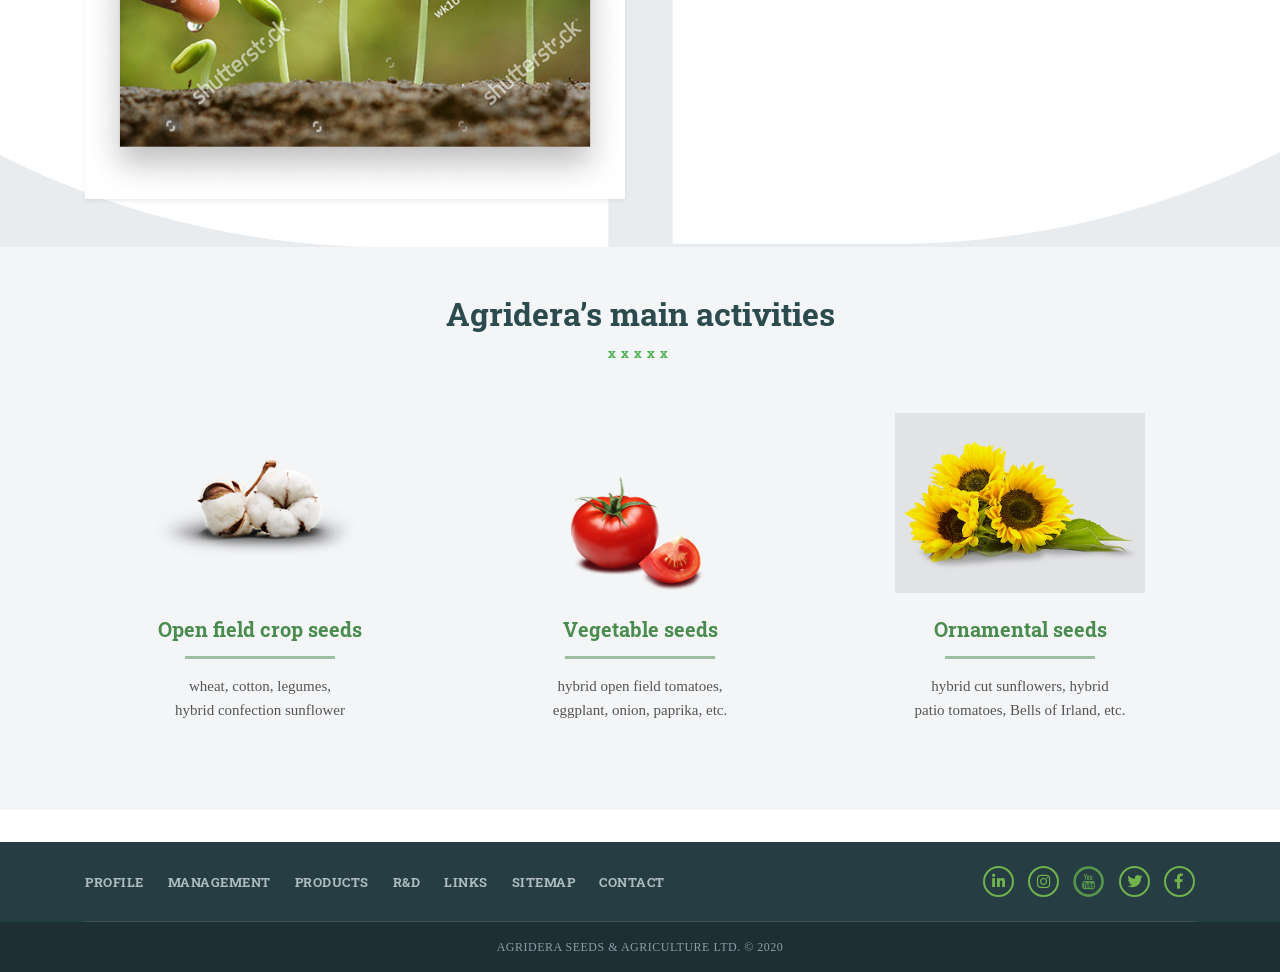
==== commit d5a00218: "Add files via upload" ====
--- a/index.html
+++ b/index.html
@@ -21,24 +21,35 @@
         <header class="site-header">
             <div class="container">
                 <div class="row align-items-center">
-                    <div class="col-md-3">
-                        <img src="images/Logo.svg" alt="Logo" class="main-logo">
+                    <div class="col-8 col-md-3">
+                        <a href="index.html">
+                            <img src="images/Logo.svg" alt="Logo" class="main-logo">
+                        </a>
                     </div>
-                    <div class="col-md-9">
-                        <div class="d-flex justify-content-end mb-2">
+                    
+                    <div class="col-4 d-md-none text-right">
+                        <button class="btn" type="button" data-toggle="collapse" data-target="#mobileMenu" style="font-size: 24px; padding: 0; color: #fff;">
+                            <i class="fas fa-bars"></i>
+                        </button>
+                    </div>
+
+                    <div class="col-12 col-md-9 collapse d-md-block mt-3 mt-md-0" id="mobileMenu">
+                        
+                        <div class="d-flex justify-content-md-end justify-content-center mb-3 mb-md-2">
                             <div class="search-box">
                                 <input type="text" placeholder="Search">
                                 <button type="submit"><img src="images/ico_search.svg" alt=""></button>
                             </div>
                         </div>
+                        
                         <nav class="main-nav">
-                            <ul class="nav justify-content-end">
-                                <li><a href="#" class="nav-link">Home</a></li>
-                                <li><a href="#" class="nav-link">Company Profile</a></li>
-                                <a href="tomato.html" class="nav-link">Products</a></li>
-                                <li><a href="#" class="nav-link">Services</a></li>
-                                <li><a href="#" class="nav-link">R & D</a></li>
-                                <a href="connect.html" class="nav-link pr-0">Contact</a></li>
+                            <ul class="nav justify-content-md-end flex-column flex-md-row text-center">
+                                <li class="nav-item"><a href="#" class="nav-link">Home</a></li>
+                                <li class="nav-item"><a href="#" class="nav-link">Company Profile</a></li>
+                                <li class="nav-item"><a href="tomato.html" class="nav-link">Products</a></li>
+                                <li class="nav-item"><a href="#" class="nav-link">Services</a></li>
+                                <li class="nav-item"><a href="#" class="nav-link">R & D</a></li>
+                                <li class="nav-item"><a href="connect.html" class="nav-link pr-0">Contact</a></li>
                             </ul>
                         </nav>
                     </div>
@@ -140,7 +151,8 @@
                     <a href="#" class="social-item"><i class="fab fa-linkedin-in"></i></a>
                     <a href="#" class="social-item"><i class="fab fa-instagram"></i></a>
                     <a href="#" class="social-item no-border">
-    <img src="images/Ico_tube.svg" alt="YouTube" class="custom-social-icon"></a>
+                        <img src="images/Ico_tube.svg" alt="YouTube" class="custom-social-icon">
+                    </a>
                     <a href="#" class="social-item"><i class="fab fa-twitter"></i></a>
                     <a href="#" class="social-item"><i class="fab fa-facebook-f"></i></a>
                 </div>
@@ -151,5 +163,7 @@
         </div>
     </footer>
 
+    <script src="https://cdn.jsdelivr.net/npm/jquery@3.5.1/dist/jquery.slim.min.js"></script>
+    <script src="https://cdn.jsdelivr.net/npm/bootstrap@4.6.2/dist/js/bootstrap.bundle.min.js"></script>
 </body>
 </html>
--- a/css/responsive.css
+++ b/css/responsive.css
@@ -1,153 +1,170 @@
-/* =======================================================
-   RESPONSIVE.CSS (Один блок навігації)
-======================================================= */
-
-/* --- ЗАГАЛЬНІ ВИПРАВЛЕННЯ --- */
-.navbar-collapse {
-    flex-basis: auto;
-    flex-grow: 0;
+@media (max-width: 991.98px) {
+    
+    .main-nav .nav-link {
+        font-size: 14px;
+        padding-right: 10px;
+        padding-left: 10px;
+    }
+    
+    
+    .hero-content h1 {
+        font-size: 2.5rem;
+    }
 }
 
-.main-nav .nav-link {
-    font-weight: 700;
-    font-size: 14px;
-    color: #384e51 !important;
-    padding: 0 10px !important;
-    text-transform: uppercase;
+
+@media (max-width: 767.98px) {
+    
+
+    .site-header {
+        position: relative !important; 
+        z-index: 1050; 
+    }
+
+    .main-logo {
+        max-width: 160px; 
+    }
+
+    
+    #mobileMenu {
+        background-color: #ffffff;
+        padding: 15px 20px 25px 20px;
+        position: absolute; 
+        top: 100%; 
+        left: 0; 
+        right: 0;
+        z-index: 9999; 
+        box-shadow: 0 15px 25px rgba(0,0,0,0.15); 
+        border-top: 1px solid #f0f0f0; 
+    }
+
+    
+    .main-nav .nav-link {
+        padding: 12px 0;
+        border-bottom: 1px solid #e0e0e0;
+        font-size: 1.1rem;
+        color: #344D5E !important; 
+        font-weight: 700;
+        text-align: center;
+    }
+    
+    .main-nav .nav-item:last-child .nav-link {
+        border-bottom: none;
+    }
+
+    
+    .search-box {
+        width: 100%;
+        margin: 0 auto 20px auto;
+        border: 1px solid #ccc;
+        border-radius: 20px;
+        display: flex;
+        justify-content: space-between;
+        align-items: center;
+        padding: 5px 15px;
+    }
+    
+    .search-box input {
+        width: 100%;
+        border: none;
+        outline: none;
+        font-size: 1rem;
+        background: transparent;
+    }
+
+    
+    .hero-wrapper {
+        padding: 60px 0; 
+    }
+
+    .hero-content h1 {
+        font-size: 2rem;
+        margin-bottom: 20px;
+    }
+
+    .video-box {
+        margin-bottom: 30px; 
+    }
+
+    .vision-mission-sec h2, 
+    .activities-sec h2 {
+        font-size: 1.8rem;
+        margin-top: 20px;
+    }
+
+    
+    .page-banner img {
+        max-height: 200px !important; 
+    }
+    
+    
+    .contact-title {
+        font-size: 2rem !important;
+    }
+
+    
+    .programs-box {
+        padding: 20px !important; 
+    }
+
+    .yield-badge {
+        flex-direction: column;
+        text-align: center;
+    }
+    
+    .yield-icon-circle {
+        margin-right: 0 !important;
+        margin-bottom: 15px;
+    }
+
+    .detail-title {
+        font-size: 2rem;
+        margin-top: 20px;
+    }
+
+
+    .footer-links {
+        justify-content: center !important;
+        margin-bottom: 20px;
+    }
+    
+    .footer-links a {
+        margin: 5px 10px;
+        font-size: 0.9rem;
+    }
+
+    .footer-socials {
+        justify-content: center !important;
+        margin-top: 15px;
+    }
 }
 
-/* --- ВЕЛИКІ ЕКРАНИ (1024px - 1280px) --- */
-@media (max-width: 1280px) {
-    .hero-content h1 { font-size: 38px; }
-}
-@media (max-width: 1024px) {
-    .hero-content h1 { font-size: 34px; }
-}
 
-/* --- ПК СТИЛІ (від 992px) --- */
-@media (min-width: 992px) {
-    .hero-wrapper {
-        display: flex;
-        flex-direction: column;
-        min-height: 80vh; 
-    }
-    .site-header {
-        position: absolute;
-        top: 0; left: 0; width: 100%;
-        z-index: 1000;
-        padding-top: 20px;
-    }
-    .hero-content {
-        flex-grow: 1;
-        display: flex; flex-direction: column;
-        justify-content: center; align-items: center; text-align: center;
-        margin-top: 0 !important;
-    }
+@media (max-width: 575.98px) {
     .hero-content h1 {
-        font-size: 48px; max-width: 700px; margin-bottom: 30px;
-    }
-    .navbar-nav {
-        flex-direction: row !important;
-        flex-wrap: nowrap; 
-    }
-    .nav-link-custom {
-        white-space: nowrap;
-        padding-left: 10px !important;
-        padding-right: 10px !important;
-        font-size: 18px !important;
-    }
-    /* Пошук на ПК */
-    .header-search {
-        display: flex;
-        align-items: center;
-        border-bottom: 1px solid #4a5a64;
-        width: 250px; 
-        justify-content: space-between;
-    }
-    .header-search input {
-        border: none;
-        outline: none;
-        width: 100%;
-    }
-    .search-box button { background: none; border: none; padding: 0; }
-}
-
-/* --- ПЛАНШЕТИ ТА МОБІЛКИ (до 991px) --- */
-@media (max-width: 991px) {
-    .hero-wrapper { padding-top: 20px; }
-    
-    .navbar {
-        display: flex; justify-content: center; 
-    }
-    .navbar-brand { margin: 0 auto !important; }
-    
-    .navbar-toggler {
-        position: absolute; right: 0; top: 5px; 
-        z-index: 1002;
+        font-size: 1.6rem;
     }
     
-    /* Випадаюче меню */
-    .navbar-collapse {
-        position: absolute; top: 100%; left: 0; width: 100%;
-        background: #fff; z-index: 1001;
-        padding: 15px 0;
-        box-shadow: 0 5px 10px rgba(0,0,0,0.1);
-        align-items: center !important; 
+  
+    .btn-main, 
+    .submit-btn,
+    .btn-pdf {
+        width: 100%; 
+        text-align: center;
+        display: block;
+        box-sizing: border-box;
     }
     
-    .search-box {
-        display: flex; justify-content: center;
-        border: 1px solid #ccc;
-        border-radius: 5px;
-        padding: 5px 10px;
-        max-width: 250px; margin: 0 auto 15px auto;
-    }
-    .search-box input { border: none; outline: none; }
-    .search-box button img { filter: invert(100%); } 
-}
-
-/* --- МОБІЛЬНІ ТЕЛЕФОНИ (до 767px) --- */
-@media (max-width: 767px) {
-    .hero-wrapper {
-        min-height: 80vh !important;
-        display: flex !important; flex-direction: column !important;
-        justify-content: flex-start !important; align-items: center !important;
-    }
-    .hero-content {
-        margin-top: 20px !important; display: flex; flex-direction: column;
-        align-items: center; text-align: center;
-    }
-    .hero-content h1 {
-        font-size: 26px !important; color: #384e51 !important;
-        font-weight: 700 !important; line-height: 1.2 !important;
-        margin-bottom: 25px !important; max-width: 280px; 
-    }
-    .btn-main {
-        background-color: #70b34d !important; color: #fff !important;
-        padding: 12px 35px !important; font-size: 14px !important;
-        font-weight: bold; border-radius: 0 !important; display: inline-block;
+    
+    .form-group .d-flex.align-items-center {
+        flex-direction: column;
+        align-items: stretch !important;
     }
     
-    /* Секції та Футер для мобайл */
-    .vision-mission-sec h2 { font-size: 24px; text-align: center; }
-    .title-underline::after { left: 50%; transform: translateX(-50%); }
-    .vision-mission-sec p { text-align: center; }
-    
-    .activities-main-title { font-size: 22px; }
-    .bg-white .col-md-4 { margin-bottom: 40px; }
-    
-    .footer-main { flex-direction: column; text-align: center; }
-    .footer-links { flex-wrap: wrap; justify-content: center; gap: 10px; margin-bottom: 20px; }
-    .footer-socials { justify-content: center; width: 100%; }
-}
-
-/* --- МАЛІ ЕКРАНИ (480px та нижче) --- */
-@media (max-width: 480px) {
-    .hero-content h1 { font-size: 24px !important; }
-    .act-title { font-size: 18px; }
-    .footer-links a { font-size: 11px; padding: 0 5px; }
-}
-
-@media (max-width: 320px) {
-    .hero-content h1 { font-size: 20px !important; }
+    .form-group .d-flex.align-items-center > * {
+        margin-right: 0 !important;
+        margin-bottom: 10px !important;
+        width: 100% !important;
+        text-align: center;
+    }
 }
